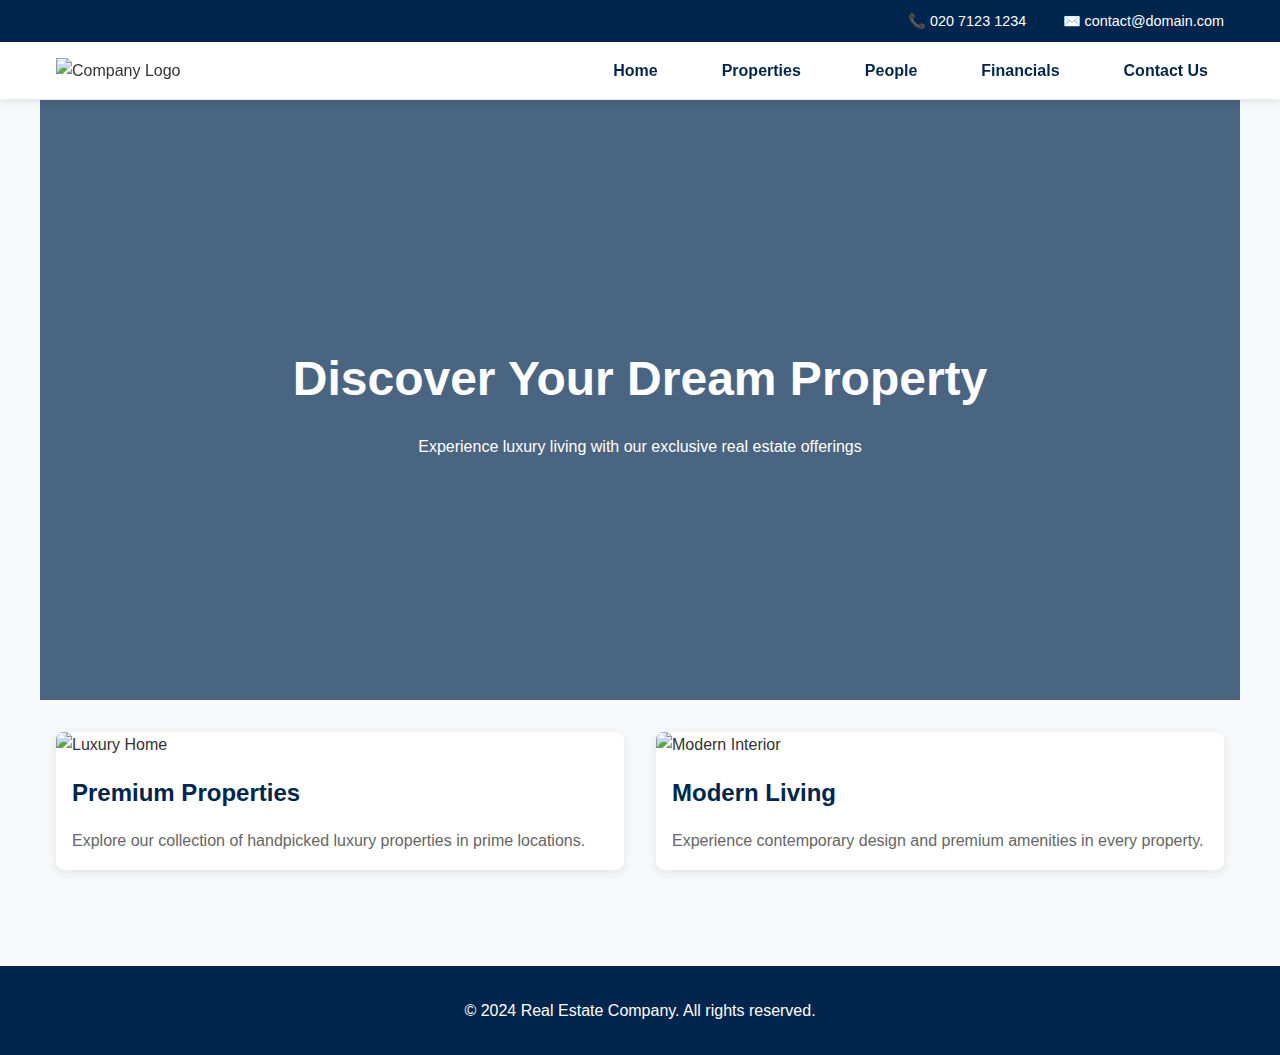
==== index.html @ c72b8fdb "Bolt Design Commit 17032025" ====
<!DOCTYPE html>
<html lang="en">
<head>
    <meta charset="UTF-8">
    <meta name="viewport" content="width=device-width, initial-scale=1.0">
    <title>Real Estate Company - Home</title>
    <link rel="stylesheet" href="styles.css">
    <script src="components/header-footer.js"></script>
</head>
<body>
    <main>
        <section id="home" class="section active">
            <div class="hero">
                <div class="hero-content">
                    <h1>Discover Your Dream Property</h1>
                    <p>Experience luxury living with our exclusive real estate offerings</p>
                </div>
            </div>
            <div class="content-grid">
                <div class="feature-box">
                    <img src="https://images.unsplash.com/photo-1613977257363-707ba9348227?ixlib=rb-4.0.3&ixid=M3wxMjA3fDB8MHxwaG90by1wYWdlfHx8fGVufDB8fHx8fA%3D%3D&auto=format&fit=crop&w=800&q=80" alt="Luxury Home">
                    <h2>Premium Properties</h2>
                    <p>Explore our collection of handpicked luxury properties in prime locations.</p>
                </div>
                <div class="feature-box">
                    <img src="https://images.unsplash.com/photo-1600210492486-724fe5c67fb0?ixlib=rb-4.0.3&ixid=M3wxMjA3fDB8MHxwaG90by1wYWdlfHx8fGVufDB8fHx8fA%3D%3D&auto=format&fit=crop&w=800&q=80" alt="Modern Interior">
                    <h2>Modern Living</h2>
                    <p>Experience contemporary design and premium amenities in every property.</p>
                </div>
            </div>
        </section>
    </main>
</body>
</html>
---- styles.css ----
/* Reset and base styles */
* {
    margin: 0;
    padding: 0;
    box-sizing: border-box;
}

body {
    font-family: Arial, sans-serif;
    line-height: 1.6;
    color: #333;
    background-color: #f8f9fa;
}

/* Header styles */
header {
    position: fixed;
    width: 100%;
    top: 0;
    z-index: 1000;
    background-color: white;
    box-shadow: 0 2px 10px rgba(0, 0, 0, 0.1);
}

.top-bar {
    background-color: #00264d;
    padding: 0.5rem 0;
}

.contact-info {
    max-width: 1200px;
    margin: 0 auto;
    padding: 0 1rem;
    text-align: right;
}

.contact-info a {
    color: white;
    text-decoration: none;
    margin-left: 2rem;
    font-size: 0.9rem;
}

.nav-container {
    max-width: 1200px;
    margin: 0 auto;
    padding: 1rem;
    display: flex;
    justify-content: space-between;
    align-items: center;
}

.logo img {
    height: 50px;
}

.mobile-menu-btn {
    display: none;
    background: none;
    border: none;
    font-size: 1.5rem;
    cursor: pointer;
    color: #00264d;
}

.nav-links {
    display: flex;
    list-style: none;
    gap: 2rem;
}

.nav-links a {
    color: #00264d;
    text-decoration: none;
    font-weight: 600;
    padding: 0.5rem 1rem;
    border-radius: 4px;
    transition: all 0.3s ease;
}

.nav-links a:hover,
.nav-links a.active {
    background-color: #00264d;
    color: white;
}

/* Main content */
main {
    padding-top: 100px;
}

.section {
    display: none;
    padding: 2rem 1rem;
    max-width: 1200px;
    margin: 0 auto;
}

.section.active {
    display: block;
    animation: fadeIn 0.5s ease;
}

/* Hero section */
.hero {
    background-image: linear-gradient(rgba(0, 38, 77, 0.7), rgba(0, 38, 77, 0.7)),
        url('https://images.unsplash.com/photo-1613977257363-707ba9348227?ixlib=rb-4.0.3&ixid=M3wxMjA3fDB8MHxwaG90by1wYWdlfHx8fGVufDB8fHx8fA%3D%3D&auto=format&fit=crop&w=1920&q=80');
    background-size: cover;
    background-position: center;
    height: 600px;
    display: flex;
    align-items: center;
    justify-content: center;
    text-align: center;
    color: white;
    margin: -2rem -1rem 2rem -1rem;
}

.hero-content {
    max-width: 800px;
    padding: 2rem;
}

.hero h1 {
    font-size: 3rem;
    margin-bottom: 1rem;
}

/* Section styles */
.section-title {
    text-align: center;
    color: #00264d;
    margin-bottom: 1rem;
}

.section-description {
    text-align: center;
    color: #666;
    margin-bottom: 3rem;
}

/* Grid layouts */
.content-grid,
.properties-grid,
.team-grid,
.documents-grid,
.contact-grid {
    display: grid;
    grid-template-columns: repeat(auto-fit, minmax(300px, 1fr));
    gap: 2rem;
    margin-top: 2rem;
}

/* Feature boxes */
.feature-box {
    background: white;
    border-radius: 8px;
    overflow: hidden;
    box-shadow: 0 2px 10px rgba(0, 0, 0, 0.1);
    transition: transform 0.3s ease;
}

.feature-box:hover {
    transform: translateY(-5px);
}

.feature-box img {
    width: 100%;
    height: 200px;
    object-fit: cover;
}

.feature-box h2 {
    padding: 1rem;
    color: #00264d;
}

.feature-box p {
    padding: 0 1rem 1rem;
    color: #666;
}

/* Property cards */
.property-card {
    background: white;
    border-radius: 8px;
    overflow: hidden;
    box-shadow: 0 2px 10px rgba(0, 0, 0, 0.1);
}

.property-card img {
    width: 100%;
    height: 250px;
    object-fit: cover;
}

.property-details {
    padding: 1.5rem;
}

.property-details h3 {
    color: #00264d;
    margin-bottom: 0.5rem;
}

.view-details {
    background-color: #00264d;
    color: white;
    border: none;
    padding: 0.5rem 1rem;
    border-radius: 4px;
    cursor: pointer;
    margin-top: 1rem;
    transition: background-color 0.3s ease;
}

.view-details:hover {
    background-color: #003366;
}

/* Team members */
.team-member {
    background: white;
    border-radius: 8px;
    overflow: hidden;
    text-align: center;
    box-shadow: 0 2px 10px rgba(0, 0, 0, 0.1);
}

.team-member img {
    width: 100%;
    height: 300px;
    object-fit: cover;
}

.team-member h3 {
    margin-top: 1rem;
    color: #00264d;
}

.team-member p {
    color: #666;
    margin: 0.5rem 0;
}

.contact-link {
    display: inline-block;
    padding: 0.5rem 1rem;
    background-color: #00264d;
    color: white;
    text-decoration: none;
    border-radius: 4px;
    margin: 1rem 0;
    transition: background-color 0.3s ease;
}

.contact-link:hover {
    background-color: #003366;
}

/* Financial section */
.document-card {
    background: white;
    padding: 1.5rem;
    border-radius: 8px;
    text-decoration: none;
    color: #333;
    box-shadow: 0 2px 10px rgba(0, 0, 0, 0.1);
    transition: transform 0.3s ease;
}

.document-card:hover {
    transform: translateY(-5px);
}

.document-card h3 {
    color: #00264d;
    margin-bottom: 0.5rem;
}

/* Contact section */
.office-info {
    background: white;
    padding: 2rem;
    border-radius: 8px;
    box-shadow: 0 2px 10px rgba(0, 0, 0, 0.1);
}

.office-info h3 {
    color: #00264d;
    margin-bottom: 1rem;
}

.office-info p {
    margin-bottom: 0.5rem;
}

/* Footer */
footer {
    background-color: #00264d;
    color: white;
    text-align: center;
    padding: 2rem;
    margin-top: 4rem;
}

/* Animations */
@keyframes fadeIn {
    from { opacity: 0; }
    to { opacity: 1; }
}

/* Mobile responsiveness */
@media (max-width: 768px) {
    .mobile-menu-btn {
        display: block;
    }

    .nav-links {
        display: none;
        position: absolute;
        top: 100%;
        left: 0;
        right: 0;
        background: white;
        flex-direction: column;
        padding: 1rem;
        gap: 1rem;
        box-shadow: 0 2px 10px rgba(0, 0, 0, 0.1);
    }

    .nav-links.show {
        display: flex;
    }

    .nav-links a {
        display: block;
        text-align: center;
    }

    .hero {
        height: 400px;
    }

    .hero h1 {
        font-size: 2rem;
    }

    .contact-info {
        text-align: center;
    }

    .contact-info a {
        display: block;
        margin: 0.5rem 0;
    }
}

@media (max-width: 480px) {
    .section {
        padding: 1rem;
    }

    .content-grid,
    .properties-grid,
    .team-grid,
    .documents-grid,
    .contact-grid {
        grid-template-columns: 1fr;
    }

    .hero-content {
        padding: 1rem;
    }
}
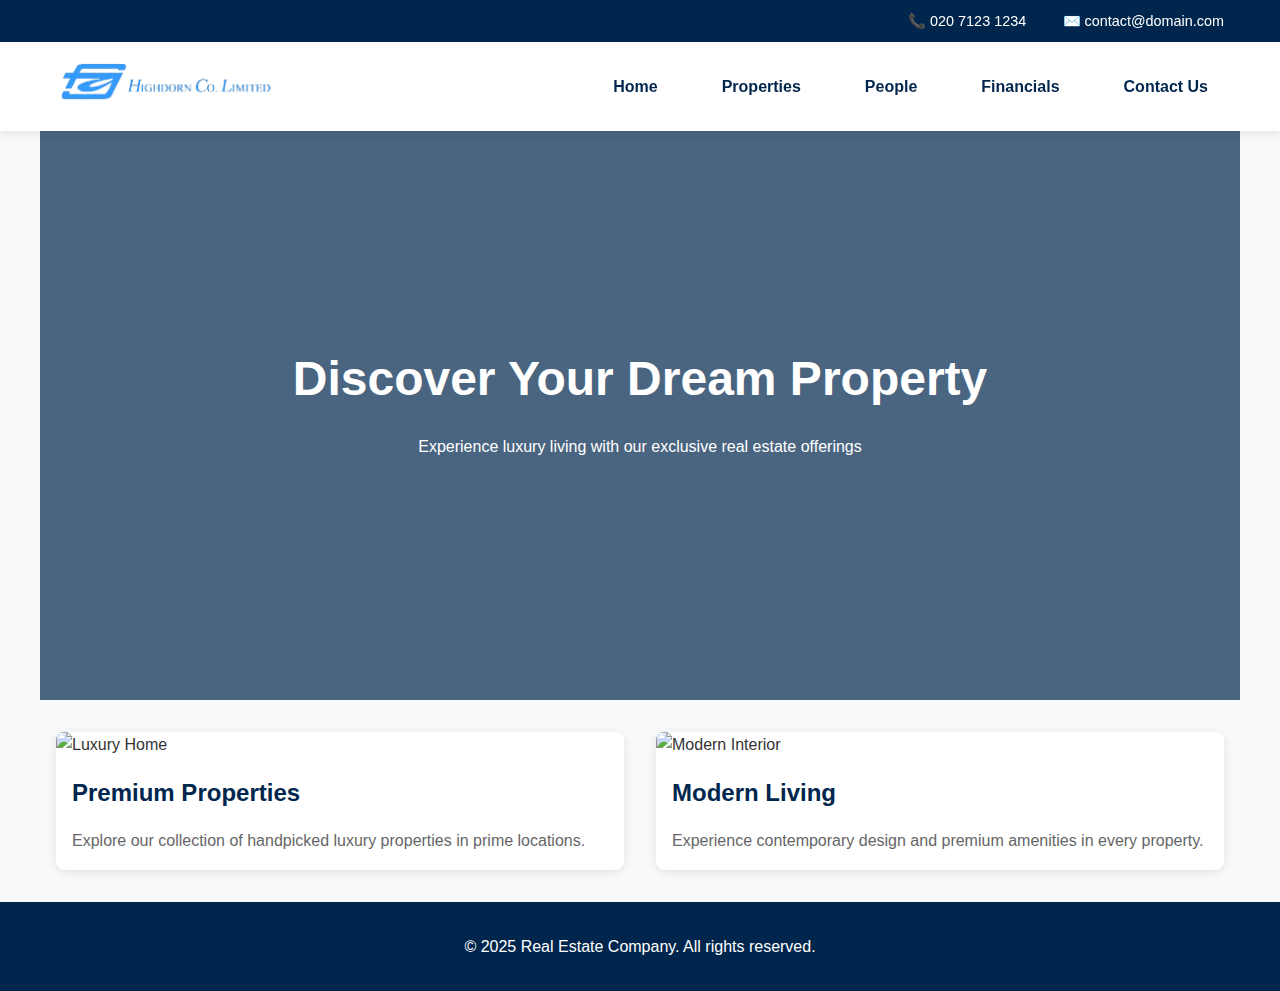
==== commit aa1a67a8: "Bolt Design- edited CSS file for footer" ====
--- a/index.html
+++ b/index.html
@@ -8,6 +8,7 @@
     <script src="components/header-footer.js"></script>
 </head>
 <body>
+    
     <main>
         <section id="home" class="section active">
             <div class="hero">
@@ -30,5 +31,6 @@
             </div>
         </section>
     </main>
+    
 </body>
 </html>--- a/styles.css
+++ b/styles.css
@@ -10,6 +10,9 @@
     line-height: 1.6;
     color: #333;
     background-color: #f8f9fa;
+    display: flex;
+    flex-direction: column;
+    min-height: 100vh; /* Ensure full viewport height */
 }
 
 /* Header styles */
@@ -296,13 +299,24 @@
 }
 
 /* Footer */
-footer {
+/* footer {
     background-color: #00264d;
     color: white;
     text-align: center;
     padding: 2rem;
     margin-top: 4rem;
-}
+    
+}  */
+
+footer {
+    background-color: #00264d;
+    color: white;
+    text-align: center;
+    padding: 2rem;
+    width: 100%;
+    margin-top: auto; /* Pushes the footer to the bottom */
+}
+
 
 /* Animations */
 @keyframes fadeIn {
